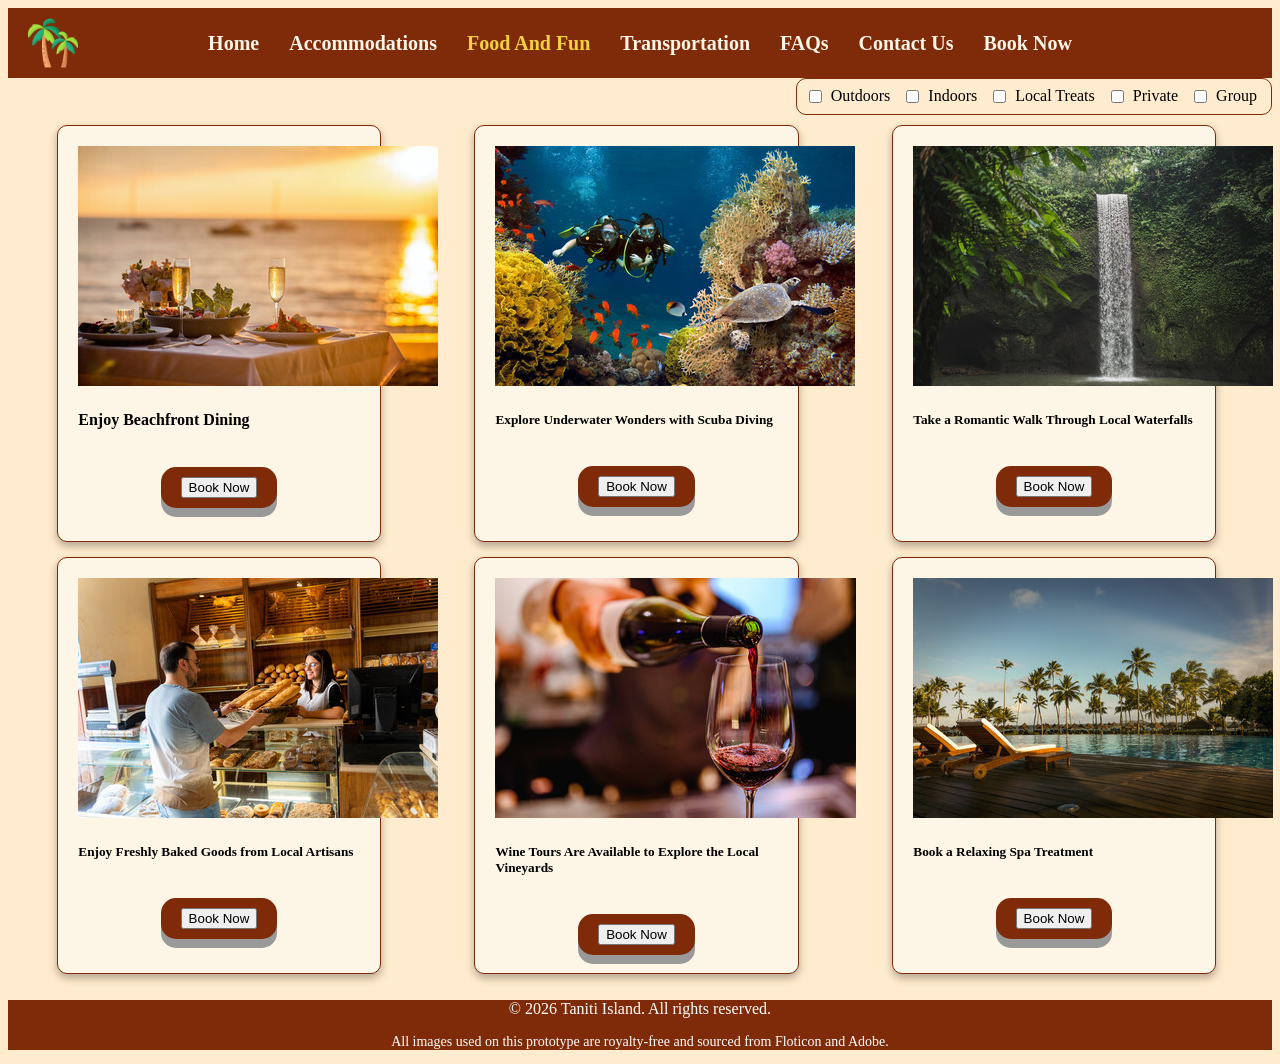
==== foodandfun.html @ d3c71164 "Website code added All webpages and info added" ====
<!DOCTYPE html>
<html lang="en">
    <head>
        <meta charset="UTF-8" />
        <meta name="viewport" content="width=device-width, initial-scale=1.0" />
        <link rel="stylesheet" href="style.css">
        <title>Taniti Island Prototype</title>
    </head>
    <body style="background-color: blanchedalmond;">
        <header>
            <div class="header-top">
                <div class="logo"><img src="pics/site-logo.png" alt="Taniti Island Logo"></div>
                <nav class="main-nav">
                    <ul>
                        <li><a href="index.html">Home</a></li>
                        <li><a href="accommodations.html">Accommodations</a></li>
                        <li><a id="active" href="foodandfun.html" class="nav-link active">Food And Fun</a></li>
                        <li><a href="transportation.html">Transportation</a></li>
                        <li><a href="faq.html">FAQs</a></li>
                        <li><a href="contactus.html">Contact Us</a></li>
                        <li><a href="booknow.html">Book Now</a></li>
                    </ul>
                </nav>
            </div>
        </header>
        
        <main-foodandfun>
            <div class="foodandfun-filter"> 
                <input type="checkbox" id="outdoors" name="outdoors" value="Outdoors">
                <label for="outdoors"> Outdoors</label><br>
                <input type="checkbox" id="Indoors" name="Indoors" value="Indoors">
                <label for="Indoors"> Indoors</label><br>
                <input type="checkbox" id="Local Treats" name="Local Treats" value="Local Treats">
                <label for="Local Treats"> Local Treats</label><br>
                <input type="checkbox" id="Private" name="Private" value="Private">
                <label for="Private"> Private</label><br>
                <input type="checkbox" id="Group" name="Group" value="Group">
                <label for="Group"> Group</label><br>
            </div>
            <div class="stacked-cards">
                <div class="half-card">  
                    <img src="pics/beach-dining.jpg" alt="Beachfront Dining">
                    <h4>Enjoy Beachfront Dining</h4>
                    <div class="button-container">
                    <p><button>Book Now</button></p>
                    </div>
                </div>

                <div class="half-card">  
                    <img src="pics/scuba.jpg" alt="Scuba Diving">
                    <h5>Explore Underwater Wonders with Scuba Diving</h5>
                    <div class="button-container">
                    <p><button>Book Now</button></p>
                    </div>
                </div>

                <div class="half-card">  
                    <img src="pics/waterfall.jpg" alt="Waterfall">
                    <h5>Take a Romantic Walk Through Local Waterfalls</h5>
                    <div class="button-container">
                    <p><button>Book Now</button></p>
                    </div>
                </div>

                <div class="half-card">  
                    <img src="pics/dance-class.jpg" alt="Dance Class">
                    <h5>Participate in a Dance Class and Learn Local Dance Styles</h5>
                    <div class="button-container">
                    <p><button>Book Now</button></p>
                    </div>
                </div>
                <div class="half-card">  
                    <img src="pics/bakery.jpg" alt="Bakery">
                    <h5>Enjoy Freshly Baked Goods from Local Artisans</h5>
                    <div class="button-container">
                    <p><button>Book Now</button></p>
                    </div>
                </div>

                <div class="half-card">  
                    <img src="pics/wine-tour.jpg" alt="Wine Tour">
                    <h5>Wine Tours Are Available to Explore the Local Vineyards</h5>
                    <div class="button-container">
                    <p><button>Book Now</button></p>
                    </div>
                </div>

                <div class="half-card">  
                    <img src="pics/beach-spa-pic.jpg" alt="Spa">
                    <h5>Book a Relaxing Spa Treatment</h5>
                    <div class="button-container">
                    <p><button>Book Now</button></p>
                    </div>
                </div>

                <div class="half-card">  
                    <img src="pics/guest-meetup.jpg" alt="Guest Meetup">
                    <h5>Take Advantage of Our Guest Meetups to Connect with Other Guests</h5>
                    <div class="button-container">
                    <p><button>Book Now</button></p>
                    </div>
                </div>
            </div>
            </main-foodandfun>
        
        <footer>
            <p>&copy; 2026 Taniti Island. All rights reserved.</p>
            <p style="font-size: 14px;">All images used on this prototype are royalty-free and sourced from Floticon and Adobe.</p>
    </body>
</html>
---- style.css ----
/* Global/Index Styles */

main {
    display: flex;
    justify-content: space-between;
    align-items: stretch;
    gap: 40px;
    padding: 10px;
    max-width: 90%;
    margin: 0 auto;
}


.header-top{
    display: grid;
    grid-template-columns: 1fr auto 1fr;
    align-items: center;
    padding: 10px 20px;
}

.logo {
    display: flex;
    align-items: center;
    gap: 10px;
    font-size: 1.5rem;
    font-weight: bold;
    grid-column: 1;
}

.logo img {
    height:50px;
    width: auto;
    display: block;
}


header, footer {
    background-color: #7F2B0A;
    color: #ffffff;
    box-sizing: border-box;
}

footer {
    width: 100%;
    text-align: center;
    clear: both;
}

.quick-link-grid {
    display: flex;
}

.quick-link-grid p {
    font-size: 18px;
    font-weight: bold;
    text-align: center;
}

.quick-link-grid a{
    color: #7F2B0A;
    text-decoration: none;
    font-weight: bold;
    transition: color 0.3s ease;
}

.quick-link-grid a:hover {
    color: #F4D03F;
}

.main-nav {
    display: flex;
    justify-content: center;
    grid-column: 2;
}
.main-nav ul a {
    color: #FDF5E6;
    text-decoration: none;
    font-weight: bold;
    transition: color 0.3s ease;
}

.main-nav ul a:hover {
    color: #F4D03F;
}

.main-nav ul {
    display: flex;
    gap: 30px;
    font-size: 20px;
    align-items: center;
    justify-content: center;
    list-style-type:none;
    padding: 0;
    margin: 0;
}

.main-nav ul li {
    white-space: nowrap;
}

a#active {
    color:#F4D03F;
}

.left-content {
    display: flex;
    flex-direction: column;
    flex: 1;
    min-height: 80vh;
    min-width: 0;
}

.quick-link-grid {
    display: flex;
    flex-direction: row; 
    justify-content: center;
    box-sizing: border-box;
}

.cta-button {
    display: flex;
    justify-content: center;
    padding: 15px 25px;
    font-size: 24px;
    text-align: center;
    cursor: pointer;
    outline: none;
    color: #fff;
    background-color: #7F2B0A;
    border: none;
    border-radius: 15px;
    box-shadow: 0 9px #999;
    width: 100%;
    max-width: 300px;
    margin: 0 auto;
    box-sizing: border-box;
}

.cta-button:hover {
    background-color: #F4D03F;
    color: #7F2B0A;
}

.cta-button:active {
    background-color: #7F2B0A;
    box-shadow: 0 5px #666;
    transform: translateY(4px);
}

.right-content {
    flex: 1;
    flex-direction: column;
    padding: 10px;
    border-radius: 10px;
}

.icon {
    display: flex;
    flex-direction: row;
    align-items: center;
    gap: 10px;
    margin-top: 200px;
}

.icon .img {
    width: 100%;
    max-width: 150px;
    height: auto;
    object-position: center;
}

.quick-link-grid .icon {
    flex: 1 1 100px;
    min-width: 0;
    padding: 10px;
    box-sizing: border-box;
}

.slide-show-container{
    max-width: 1200px;
    width: 100%;
    position: relative;
    padding-bottom: 50px;
    margin: 20px auto;
}

.mySlides {
  display: none;
}

.taniti-fade {
  -webkit-animation-name: tanitiFadeEffect;
  -webkit-animation-duration: 1.5s;
  animation-name: tanitiFadeEffect;
  animation-duration: 1.5s;
}

@-webkit-keyframes tanitiFadeEffect {
  from {opacity: 0.2} 
  to {opacity: 1}
}

@keyframes tanitiFadeEffect {
  from {opacity: 0.2} 
  to {opacity: 1}
}

.slide-show-container {
    max-width: 1000px;
    margin: auto;
    position: relative;
}

.slide-show-container img {
    display: block;
    margin: 0 auto;
    border-radius: 10px;
}

/* Accommodations Styles */

.card-container {
    display: flex;
    flex-wrap: wrap;
    justify-content: center;
    gap: 20px;
    padding: 20px;
    max-width: 1400px;
    margin: 0 auto;
}

.card {
    background-color: #FDF5E6;
    border-radius: 10px;
    border: 1px solid #7F2B0A;
    border-radius: 10px;
    box-shadow: 0 4px 8px rgba(0, 0, 0, 0.3);
    display: flex;
    flex: 1;
    flex-direction: column;
    overflow: hidden;
}

.card img {
    width: 100%;
    height: 300px;
    object-fit: cover;
}

.card h4{
    padding: 10px 15px;
    text-align: center;
}

.card p {
    margin-top: auto;
    text-align: center;
    padding-bottom: 20px;
}


/* Food and Fun Styles */
.stacked-cards {
    display: grid;
    grid-template-columns: auto auto auto auto;
    padding: 10px;
    justify-items: center;
    gap: 15px;
}

.stacked-cards .half-card {
    background-color: #FDF5E6;
    border-radius: 10px;
    border: 1px solid #7F2B0A;
    border-radius: 10px;
    box-shadow: 0 4px 8px rgba(0, 0, 0, 0.3);
    padding: 20px;
    height: 375px;
    width: 70%;
    object-fit: cover;
}

.stacked-cards p {
    display: inline-block;
    padding: 10px 20px;
    font-size: 16px;
    text-align: center;
    cursor: pointer;
    outline: none;
    color: #fff;
    background-color: #7F2B0A;
    border: none;
    border-radius: 15px;
    box-shadow: 0 9px #999;
}

.button-container {
    text-align: center;
    width: 100%;
}

.foodandfun-filter{
    display: flex;
    flex-direction: row;
    width: fit-content;
    margin-left: auto;
    gap: 6px;
    padding: 8px;
    border: 1px solid #7F2B0A;
    border-radius: 10px;
}


/* Transportation Styles */
main-transportation {
    display: flex;
    justify-content: space-between;
    align-items: stretch;
    gap: 40px;
    padding: 10px;
    max-width: 90%;
    margin: 0 auto;
}

.transport-left {
    display: flex;
    flex-direction: column;
    margin-left: 60px;
}

.transport-right {
    display: flex;
    align-items: center;
    gap: 20px;
    margin-right: 60px;
}

.transport-right .map-simulator {
    border: 3px solid #7F2B0A;
    border-radius: 10px;
}

.long-card {
    display: flex;
    flex-direction: row;
    align-items: flex-end;
    gap: 20px;
    border: 3px solid #7F2B0A;
    border-radius: 10px;
}


/* FAQ Styles */
.faq-search-wrapper {
    display: flex;
    flex-direction: row;
    justify-content: center;
    margin-bottom: 20px;
    gap: 10px;

}

.faq-contents {
    display: flex;
    border: 1px solid #7F2B0A;
    padding: 20px;
    min-height: 400px;
    flex-direction: column;
    gap: 15px;
    max-width: 800px;
    margin: 0 auto;
}

.proto-dropdown {
    width: 100%;
    margin-bottom: 10px;
    border: 3px solid #7F2B0A;
    border-radius: 3px;
    background-color: #FDF5E6;
}

.proto-dropdown summary {
    padding: 10px 16px;
    cursor: pointer;
    font-weight: bold;
    display: flex;
    justify-content: space-between;
}

.proto-content {
    padding: 15px;
    border-top: 1px solid #7F2B0A;
    background-color: #FDF5E6;
    color:#666;
    font-style: italic;
}

/* Contact Page Styles */
main-contactus {
    display: flex;
    justify-content: center;
    gap: 10px;
    align-items: flex-start;
    border-style: 2px auto #7F2B0A;
}

.contact-box, .company-info {
    max-width: 450px;
    margin-top: 100px;
    margin-bottom: 100px;

}

.contact-box {
    border: 2px solid #7F2B0A;
    padding: 20px;
}

.company-info {
    border: 1px solid #7F2B0A; 
    padding: 10px;

}


/*Booking Page Styles*/
main-booking {
    display: flex;
    justify-content: space-between;
    gap: 10px;
    padding: 10px;
    max-width: 1000px;
    margin: 0 auto;
}

.booking-options {
    height: 750px;
    width: 700px;
    margin-right: -100px;
    overflow-y: auto;
    background-color: #FDF5E6;
}

.lodge-card {
    display: flex;
    border: 1px solid #7F2B0A;
    background-color: #FDF5E6;
    margin-bottom: 10px;
}

.card-image {
    display: flex;
    border: 1px solid #7F2B0A;
}

.customer-form {
    border: 1px solid #7F2B0A;
    padding: 20px;
    width: 35%;
    background-color: #FDF5E6; 
    height: 350px;
    align-self: center;
    box-sizing: border-box;
}

.customer-form input {
    width: 95%;
    padding: 5px;
    margin-top: 5px;
    margin-bottom: 10px;
}

.customer-form input[type="number"] {
    width: 75px;
}

.search-btn{
    display:block;
    margin-left: auto;
    margin-top: 10px;
}

/* Mobile settings */
@media (max-width: 768px) {
    .card-container {
        flex-direction: column;
        align-items: center;
    }

    .card {
        width: 100%;
        max-width: 300px;
    }
}
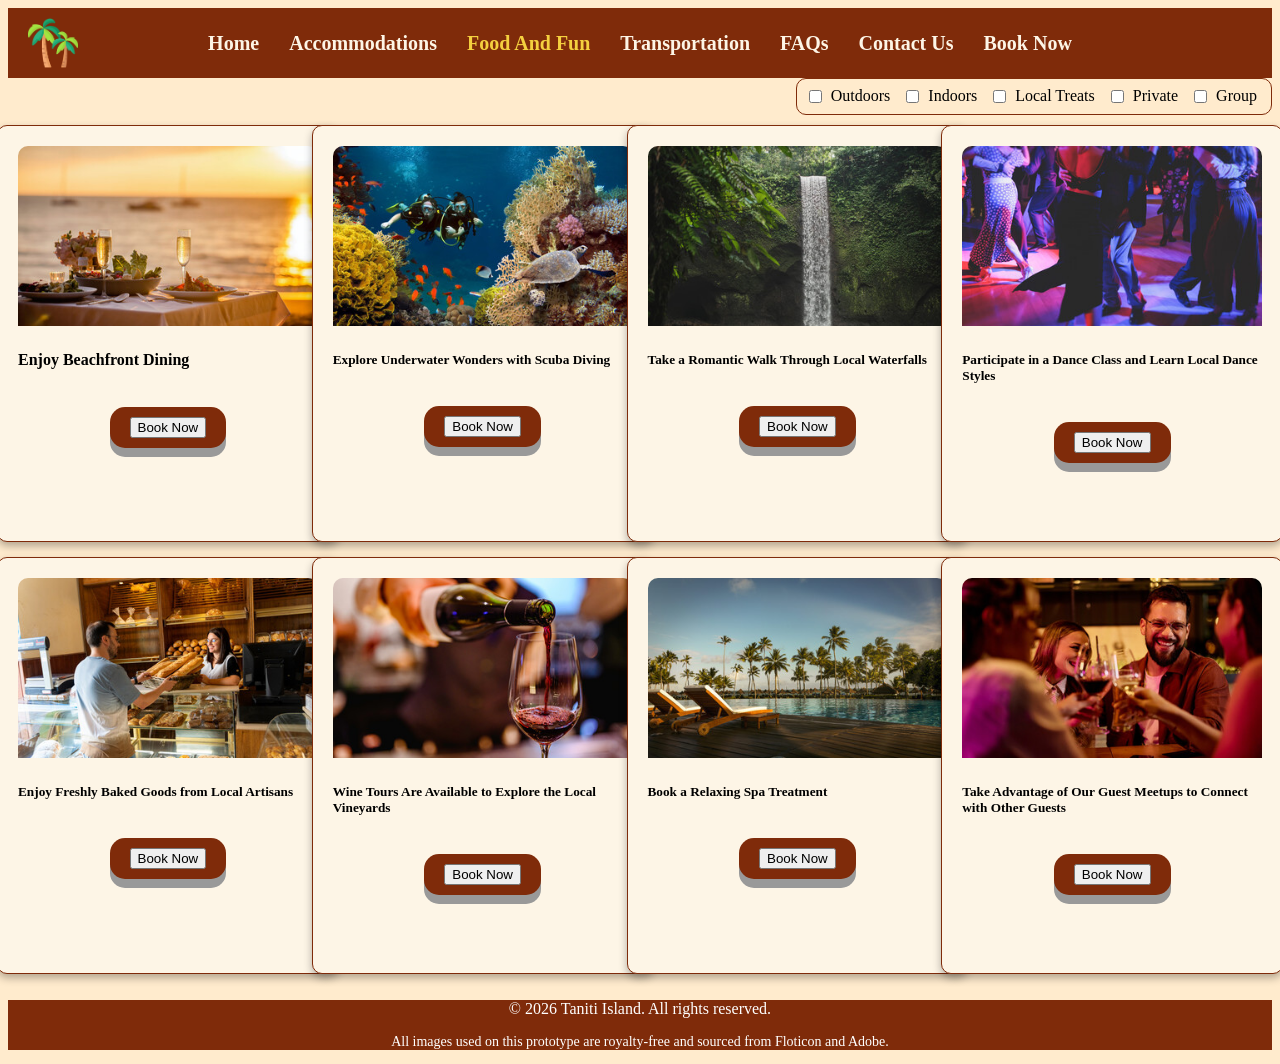
==== commit 81bdb172: "Update foodandfun.html Added "style="width: 100%;"" to all imgs for line up" ====
--- a/foodandfun.html
+++ b/foodandfun.html
@@ -39,7 +39,7 @@
             </div>
             <div class="stacked-cards">
                 <div class="half-card">  
-                    <img src="pics/beach-dining.jpg" alt="Beachfront Dining">
+                    <img src="pics/beach-dining.jpg" alt="Beachfront Dining" style="width: 100%;">
                     <h4>Enjoy Beachfront Dining</h4>
                     <div class="button-container">
                     <p><button>Book Now</button></p>
@@ -47,7 +47,7 @@
                 </div>
 
                 <div class="half-card">  
-                    <img src="pics/scuba.jpg" alt="Scuba Diving">
+                    <img src="pics/scuba.jpg" alt="Scuba Diving" style="width: 100%;">
                     <h5>Explore Underwater Wonders with Scuba Diving</h5>
                     <div class="button-container">
                     <p><button>Book Now</button></p>
@@ -55,7 +55,7 @@
                 </div>
 
                 <div class="half-card">  
-                    <img src="pics/waterfall.jpg" alt="Waterfall">
+                    <img src="pics/waterfall.jpg" alt="Waterfall" style="width: 100%;">
                     <h5>Take a Romantic Walk Through Local Waterfalls</h5>
                     <div class="button-container">
                     <p><button>Book Now</button></p>
@@ -63,14 +63,14 @@
                 </div>
 
                 <div class="half-card">  
-                    <img src="pics/dance-class.jpg" alt="Dance Class">
+                    <img src="pics/dance-class.jpg" alt="Dance Class" style="width: 100%;">
                     <h5>Participate in a Dance Class and Learn Local Dance Styles</h5>
                     <div class="button-container">
                     <p><button>Book Now</button></p>
                     </div>
                 </div>
                 <div class="half-card">  
-                    <img src="pics/bakery.jpg" alt="Bakery">
+                    <img src="pics/bakery.jpg" alt="Bakery" style="width: 100%;">
                     <h5>Enjoy Freshly Baked Goods from Local Artisans</h5>
                     <div class="button-container">
                     <p><button>Book Now</button></p>
@@ -78,7 +78,7 @@
                 </div>
 
                 <div class="half-card">  
-                    <img src="pics/wine-tour.jpg" alt="Wine Tour">
+                    <img src="pics/wine-tour.jpg" alt="Wine Tour" style="width: 100%;">
                     <h5>Wine Tours Are Available to Explore the Local Vineyards</h5>
                     <div class="button-container">
                     <p><button>Book Now</button></p>
@@ -86,7 +86,7 @@
                 </div>
 
                 <div class="half-card">  
-                    <img src="pics/beach-spa-pic.jpg" alt="Spa">
+                    <img src="pics/beach-spa-pic.jpg" alt="Spa" style="width: 100%;">
                     <h5>Book a Relaxing Spa Treatment</h5>
                     <div class="button-container">
                     <p><button>Book Now</button></p>
@@ -94,7 +94,7 @@
                 </div>
 
                 <div class="half-card">  
-                    <img src="pics/guest-meetup.jpg" alt="Guest Meetup">
+                    <img src="pics/guest-meetup.jpg" alt="Guest Meetup" style="width: 100%;">
                     <h5>Take Advantage of Our Guest Meetups to Connect with Other Guests</h5>
                     <div class="button-container">
                     <p><button>Book Now</button></p>
@@ -107,4 +107,4 @@
             <p>&copy; 2026 Taniti Island. All rights reserved.</p>
             <p style="font-size: 14px;">All images used on this prototype are royalty-free and sourced from Floticon and Adobe.</p>
     </body>
-</html>+</html>
--- a/style.css
+++ b/style.css
@@ -162,7 +162,7 @@
     margin-top: 200px;
 }
 
-.icon .img {
+.icon img {
     width: 100%;
     max-width: 150px;
     height: auto;
@@ -217,6 +217,13 @@
     border-radius: 10px;
 }
 
+.stacked-cards .half-card img {
+    width: 100%;
+    height: 180px; 
+    object-fit: cover;
+    border-radius: 10px 10px 0 0; 
+}
+
 /* Accommodations Styles */
 
 .card-container {
@@ -262,7 +269,7 @@
 /* Food and Fun Styles */
 .stacked-cards {
     display: grid;
-    grid-template-columns: auto auto auto auto;
+    grid-template-columns: 1fr 1fr 1fr 1fr;
     padding: 10px;
     justify-items: center;
     gap: 15px;
@@ -276,7 +283,7 @@
     box-shadow: 0 4px 8px rgba(0, 0, 0, 0.3);
     padding: 20px;
     height: 375px;
-    width: 70%;
+    width: 100%;
     object-fit: cover;
 }
 
@@ -491,4 +498,4 @@
         width: 100%;
         max-width: 300px;
     }
-}+}
